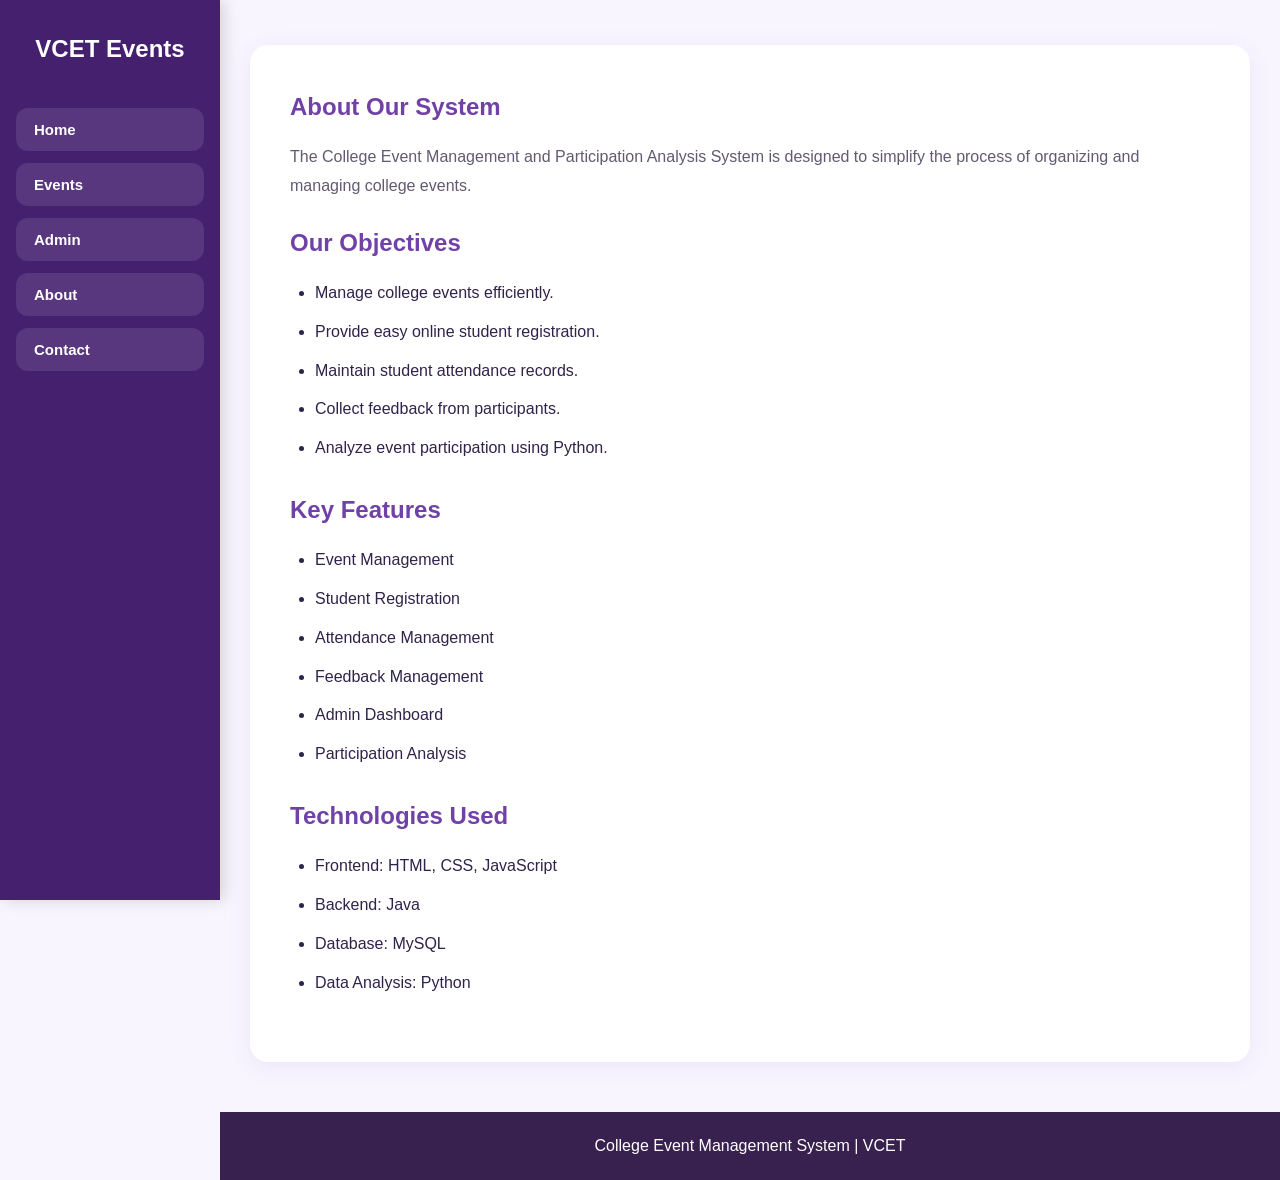
==== frontend/about.html @ 31e413ee "Initial commit - College Event Management System" ====
<!DOCTYPE html>
<html lang="en">
<head>
    <meta charset="UTF-8">
    <meta name="viewport" content="width=device-width, initial-scale=1.0">
    <title>VCET Events - About</title>
    <link rel="stylesheet" href="style.css">
</head>
<body>

<aside class="site-sidebar">

    <h2 class="sidebar-brand">VCET Events</h2>

  <nav class="sidebar-nav">
    <a href="index.html">Home</a>
    <a href="events.html">Events</a>
    <a href="admin.html">Admin</a>
    <a href="about.html">About</a>
    <a href="contact.html">Contact</a>
</nav>

</aside>

<main class="page-content">

    <section class="about">
        <h1>About Our System</h1>

        <p>
            The College Event Management and Participation Analysis
            System is designed to simplify the process of organizing
            and managing college events.
        </p>

        <h2>Our Objectives</h2>
        <ul>
            <li>Manage college events efficiently.</li>
            <li>Provide easy online student registration.</li>
            <li>Maintain student attendance records.</li>
            <li>Collect feedback from participants.</li>
            <li>Analyze event participation using Python.</li>
        </ul>

        <h2>Key Features</h2>
        <ul>
            <li>Event Management</li>
            <li>Student Registration</li>
            <li>Attendance Management</li>
            <li>Feedback Management</li>
            <li>Admin Dashboard</li>
            <li>Participation Analysis</li>
        </ul>

        <h2>Technologies Used</h2>
        <ul>
            <li>Frontend: HTML, CSS, JavaScript</li>
            <li>Backend: Java</li>
            <li>Database: MySQL</li>
            <li>Data Analysis: Python</li>
        </ul>
    </section>

    <footer>
        <p>College Event Management System | VCET</p>
    </footer>

</main>

</body>
</html>
---- frontend/style.css ----
* {
    margin: 0;
    padding: 0;
    box-sizing: border-box;
    font-family: 'Segoe UI', Arial, sans-serif;
}

body {
    background: #f8f5ff;
    color: #30234a;
}

/* HEADER */

header {
    background: linear-gradient(90deg, #7041a6, #a477df);
    color: white;
    padding: 20px 6%;
    display: flex;
    justify-content: space-between;
    align-items: center;
    flex-wrap: wrap;
    gap: 15px;
    box-shadow: 0 4px 15px #00000018;
}

header h2 {
    font-size: 26px;
    letter-spacing: 1px;
}

nav {
    display: flex;
    gap: 25px;
    flex-wrap: wrap;
}

nav a {
    color: white;
    text-decoration: none;
    font-weight: 600;
    transition: 0.3s;
}

nav a:hover {
    color: #ffe49a;
}

/* HOME HERO */

.hero {
    min-height: 430px;
    padding: 100px 20px;
    text-align: center;
    color: white;
    background: url("WhatsApp Image 2026-11-13 at 8.45.47 PM.jpeg") center center / cover no-repeat;    display: flex;
    flex-direction: column;
    align-items: center;
    justify-content: center;
    gap: 20px;
   
}

.hero h1 {
    font-size: 42px;
}

.hero p {
    font-size: 18px;
}

/* BUTTONS */

.btn,
button {
    display: inline-block;
    background: #ffbd59;
    color: #38204f;
    border: none;
    padding: 13px 25px;
    border-radius: 30px;
    font-size: 15px;
    font-weight: bold;
    text-decoration: none;
    cursor: pointer;
    transition: 0.3s;
}

.btn:hover,
button:hover {
    background: #ffda91;
    transform: translateY(-3px);
}

/* ABOUT */

.about {
    max-width: 1000px;
    margin: 45px auto;
    padding: 40px;
    background: white;
    border-radius: 18px;
    line-height: 1.8;
    box-shadow: 0 5px 25px #7041a615;
}

.about h1,
.about h2 {
    color: #7041a6;
    margin-bottom: 15px;
}

.about p {
    color: #625a70;
    margin-bottom: 20px;
}

.about ul {
    padding-left: 25px;
    margin-bottom: 25px;
}

.about li {
    margin-bottom: 10px;
}

/* EVENTS */

.events {
    max-width: 1100px;
    margin: 45px auto;
    padding: 25px;
    text-align: center;
}

.events h1 {
    color: #7041a6;
    font-size: 32px;
    margin-bottom: 12px;
}

.events > p {
    color: #71677e;
    margin-bottom: 30px;
}

#event-list {
    display: grid;
    grid-template-columns: repeat(auto-fit, minmax(260px, 1fr));
    gap: 25px;
    text-align: left;
}

.event-card {
    background: white;
    padding: 25px;
    border-radius: 18px;
    border-top: 5px solid #9b70d0;
    box-shadow: 0 5px 20px #7041a615;
    transition: 0.3s;
}

.event-card:hover {
    transform: translateY(-6px);
    box-shadow: 0 10px 25px #7041a630;
}

.event-card h3 {
    color: #7041a6;
    margin-bottom: 15px;
}

.event-card p {
    color: #625a70;
    margin-bottom: 10px;
}

/* FEEDBACK */

.feedback {
    max-width: 650px;
    margin: 40px auto;
    padding: 30px;
    background: white;
    border-radius: 18px;
    box-shadow: 0 5px 25px #7041a615;
}

.feedback h2 {
    color: #7041a6;
    margin-bottom: 20px;
    text-align: center;
}

input,
select,
textarea {
    width: 100%;
    padding: 13px;
    margin-bottom: 15px;
    border: 1px solid #d9c8ef;
    border-radius: 9px;
    outline: none;
    font-size: 14px;
}

input:focus,
select:focus,
textarea:focus {
    border-color: #9060c6;
    box-shadow: 0 0 5px #9060c655;
}

textarea {
    min-height: 100px;
    resize: vertical;
}

/* CONTACT */

.contact-card {
    background: #f1e8ff;
    padding: 25px;
    border-radius: 15px;
    margin: 25px 0;
    border-left: 5px solid #9060c6;
}

.contact-card h2 {
    color: #7041a6;
}

/* FOOTER */

footer {
    background: #38204f;
    color: white;
    padding: 25px;
    text-align: center;
    margin-top: 50px;
}

/* ADMIN DASHBOARD */

.dashboard,
.admin-dashboard {
    padding: 30px;
}

.dashboard-cards,
.stats-container {
    display: grid;
    grid-template-columns: repeat(auto-fit, minmax(180px, 1fr));
    gap: 20px;
    margin: 25px 0;
}

.stat-card,
.dashboard-card {
    background: linear-gradient(135deg, #7041a6, #ae84df);
    color: white;
    padding: 25px;
    border-radius: 15px;
    text-align: center;
    box-shadow: 0 5px 15px #7041a625;
}

.stat-card h2,
.dashboard-card h2 {
    font-size: 30px;
    margin-bottom: 8px;
}

/* ADMIN SECTIONS */

.admin-section {
    background: white;
    padding: 25px;
    margin: 25px 0;
    border-radius: 15px;
    box-shadow: 0 4px 18px #7041a615;
}

.admin-section h2 {
    color: #7041a6;
    margin-bottom: 20px;
}

/* TABLES */

table {
    width: 100%;
    border-collapse: collapse;
    margin-top: 15px;
    background: white;
}

th {
    background: #7041a6;
    color: white;
}

th, td {
    padding: 13px;
    border: 1px solid #e5d9f3;
    text-align: center;
}

/* RESPONSIVE DESIGN */

@media (max-width: 600px) {
    header {
        flex-direction: column;
        text-align: center;
    }

    nav {
        justify-content: center;
        gap: 15px;
    }

    .hero {
        padding: 70px 15px;
    }

    .hero h1 {
        font-size: 30px;
    }

    .about,
    .feedback {
        margin: 20px 12px;
        padding: 22px;
    }

    .events {
        padding: 15px;
    }

    table {
        font-size: 12px;
    }
}

/* LEFT SIDE VERTICAL SIDEBAR */

.site-sidebar {
    position: fixed;
    top: 0;
    left: 0;
    width: 230px;
    height: 100vh;
    background: linear-gradient(180deg, #7041a5, #9b6bd1);
    padding: 30px 18px;
    box-sizing: border-box;
    z-index: 1000;
}

.sidebar-brand {
    color: white;
    font-size: 25px;
    text-align: center;
    margin-bottom: 45px;
}

.sidebar-nav {
    display: flex;
    flex-direction: column;
    gap: 14px;
}

.sidebar-nav a {
    color: white;
    text-decoration: none;
    padding: 12px 18px;
    border-radius: 10px;
    font-size: 16px;
    font-weight: bold;
    transition: 0.3s;
}

.sidebar-nav a:hover,
.sidebar-nav a.active {
    background: white;
    color: #7041a5;
    transform: translateX(4px);
}

/* MAIN PAGE CONTENT */

.page-content {
    margin-left: 230px;
    min-height: 100vh;
}

/* MOBILE VIEW */

@media (max-width: 650px) {
    .site-sidebar {
        width: 100%;
        height: auto;
        position: relative;
        padding: 15px;
    }

    .sidebar-brand {
        margin: 5px 0 15px;
    }

    .sidebar-nav {
        flex-direction: row;
        flex-wrap: wrap;
        justify-content: center;
        gap: 8px;
    }

    .sidebar-nav a {
        padding: 9px 12px;
        font-size: 14px;
    }

    .page-content {
        margin-left: 0;
    }
}

/* MODERN LEFT SIDEBAR */

.site-sidebar {
    position: fixed;
    top: 0;
    left: 0;
    width: 220px;
    height: 100vh;
    background: #45206f;
    padding: 30px 16px;
    box-sizing: border-box;
    z-index: 1000;
    box-shadow: 4px 0 15px rgba(0, 0, 0, 0.15);
}

.sidebar-brand {
    color: white;
    font-size: 24px;
    text-align: center;
    margin: 5px 0 45px;
}

.sidebar-nav {
    display: flex;
    flex-direction: column;
    gap: 12px;
}

.sidebar-nav a {
    color: #ffffff;
    text-decoration: none;
    padding: 13px 18px;
    border-radius: 12px;
    font-size: 15px;
    font-weight: bold;
    background: rgba(255, 255, 255, 0.10);
    transition: 0.3s ease;
}

.sidebar-nav a:hover {
    background: #ffffff;
    color: #45206f;
    font-weight: bold;
    transform: translateX(5px);
}

.sidebar-nav a.active {
    background: #ffffff;
    color: #542780;
    box-shadow: 0 4px 10px rgba(0, 0, 0, 0.12);
}

.page-content {
    margin-left: 220px;
    min-height: 100vh;
}

/* MOBILE VIEW */

@media (max-width: 650px) {
    .site-sidebar {
        width: 100%;
        height: auto;
        position: relative;
        padding: 15px;
    }

    .sidebar-brand {
        margin: 5px 0 15px;
    }

    .sidebar-nav {
        flex-direction: row;
        flex-wrap: wrap;
        justify-content: center;
        gap: 8px;
    }

    .sidebar-nav a {
        padding: 9px 12px;
        font-size: 14px;
    }

    .page-content {
        margin-left: 0;
    }
}

/* HERO TEXT ANIMATION */

.hero-title {
    animation: titleAppear 1.5s ease-out forwards;
    opacity: 0;
    text-shadow: 2px 3px 8px rgba(0, 0, 0, 0.35);
}

.hero-subtitle {
    animation: subtitleAppear 1.5s ease-out 0.8s forwards;
    opacity: 0;
    text-shadow: 1px 2px 5px rgba(0, 0, 0, 0.4);
}

@keyframes titleAppear {
    from {
        opacity: 0;
        transform: translateY(40px);
    }

    to {
        opacity: 1;
        transform: translateY(0);
    }
}

@keyframes subtitleAppear {
    from {
        opacity: 0;
        transform: translateY(25px);
    }

    to {
        opacity: 1;
        transform: translateY(0);
    }
}
.admin-content-section {
    display: none;
}

/* ADMIN WELCOME BANNER */
.welcome-banner {
    display: flex;
    align-items: center;
    justify-content: space-between;
    gap: 25px;
    margin: 25px;
    padding: 40px;
    min-height: 190px;
    border-radius: 22px;
    background: linear-gradient(120deg, #482078, #8050b5, #ae82d8);
    color: white;
    box-shadow: 0 10px 25px rgba(70, 30, 110, 0.18);
    box-sizing: border-box;
}

.welcome-content {
    max-width: 700px;
}

.welcome-tag {
    font-size: 12px;
    font-weight: bold;
    letter-spacing: 2px;
    color: #ead8ff;
}

.welcome-content h1 {
    font-size: 30px;
    margin: 12px 0;
}

.welcome-content p {
    line-height: 1.7;
}

.welcome-content button {
    margin-top: 15px;
    padding: 12px 22px;
    border: none;
    border-radius: 10px;
    background: #ffbd59;
    color: #402064;
    font-weight: bold;
    cursor: pointer;
    transition: 0.3s;
}

.welcome-content button:hover {
    background: white;
    transform: translateY(-3px);
}

.welcome-icon {
    font-size: 85px;
    padding: 20px;
}

/* MOBILE VIEW */
@media (max-width: 650px) {
    .welcome-banner {
        margin: 15px;
        padding: 25px;
    }

    .welcome-content h1 {
        font-size: 23px;
    }

    .welcome-icon {
        display: none;
    }
}

/* ADMIN DASHBOARD IMPROVEMENTS */

.dashboard-section {
    margin: 25px;
}

.dashboard-section h2,
.admin-navigation h2 {
    color: #45206f;
    font-size: 25px;
    margin-bottom: 8px;
}

.dashboard-subtitle,
.admin-navigation p {
    color: #777;
    margin-bottom: 20px;
}

.dashboard-cards {
    display: grid;
    grid-template-columns: repeat(4, minmax(0, 1fr));
    gap: 18px;
}

.dashboard-card {
    border-radius: 18px;
    padding: 24px 18px;
    text-align: center;
    box-shadow: 0 6px 18px rgba(60, 30, 90, 0.10);
    transition: 0.3s ease;
}

.dashboard-card:hover {
    transform: translateY(-5px);
}

.dashboard-card h3 {
    font-size: 16px;
    margin-bottom: 12px;
}

.dashboard-card p {
    font-size: 30px;
    font-weight: bold;
    margin: 8px 0;
}

.dashboard-card span {
    font-size: 12px;
}

.admin-navigation {
    margin: 30px 25px;
    padding: 25px;
    background: white;
    border-radius: 18px;
    box-shadow: 0 5px 18px rgba(60, 30, 90, 0.08);
}

.admin-menu-buttons {
    display: grid;
    grid-template-columns: repeat(4, minmax(0, 1fr));
    gap: 15px;
}

.admin-menu-buttons button {
    padding: 18px 12px;
    border: none;
    border-radius: 13px;
    background: #ffbd59;
    color: #402064;
    font-size: 14px;
    font-weight: bold;
    cursor: pointer;
    transition: 0.3s ease;
}

.admin-menu-buttons button:hover {
    background: #7045a0;
    color: white;
    transform: translateY(-3px);
}

.admin-content-section {
    display: none;
    margin: 25px;
    padding: 28px;
    background: white;
    border-radius: 18px;
    box-shadow: 0 5px 18px rgba(60, 30, 90, 0.08);
}

.admin-content-section h2 {
    color: #45206f;
    margin-top: 20px;
}

.back-dashboard-btn {
    padding: 10px 17px;
    border: none;
    border-radius: 9px;
    background: #eee4fa;
    color: #542780;
    font-weight: bold;
    cursor: pointer;
}

.back-dashboard-btn:hover {
    background: #7045a0;
    color: white;
}

.admin-footer {
    margin-top: 40px;
    padding: 20px;
    text-align: center;
    color: #777;
    font-size: 13px;
}

/* RESPONSIVE ADMIN DASHBOARD */
@media (max-width: 900px) {
    .dashboard-cards,
    .admin-menu-buttons {
        grid-template-columns: repeat(2, minmax(0, 1fr));
    }
}

@media (max-width: 600px) {
    .dashboard-section,
    .admin-navigation {
        margin: 15px;
    }

    .dashboard-cards,
    .admin-menu-buttons {
        grid-template-columns: 1fr;
    }

    .admin-content-section {
        margin: 15px;
        padding: 18px;
        overflow-x: auto;
    }

    .welcome-banner {
        margin: 15px;
        padding: 25px;
    }
}
/* UPCOMING EVENTS PREVIEW */

.upcoming-preview {
    margin: 30px 25px;
    padding: 25px;
    background: white;
    border-radius: 18px;
    box-shadow: 0 5px 18px rgba(60, 30, 90, 0.08);
}

.preview-heading {
    display: flex;
    justify-content: space-between;
    align-items: center;
    margin-bottom: 20px;
}

.preview-heading h2 {
    color: #45206f;
    margin-bottom: 7px;
}

.preview-heading p {
    color: #777;
    font-size: 14px;
}

.preview-icon {
    font-size: 35px;
}

.upcoming-events-grid {
    display: grid;
    grid-template-columns: repeat(3, minmax(0, 1fr));
    gap: 18px;
}

.upcoming-event-card {
    padding: 20px;
    border-radius: 14px;
    background: #f6f0fc;
    border-left: 5px solid #8050b5;
}

.upcoming-event-card h3 {
    color: #45206f;
    margin-bottom: 12px;
}

.upcoming-event-card p {
    color: #666;
    font-size: 13px;
    margin: 7px 0;
}

@media (max-width: 750px) {
    .upcoming-events-grid {
        grid-template-columns: 1fr;
    }

    .upcoming-preview {
        margin: 15px;
    }
}
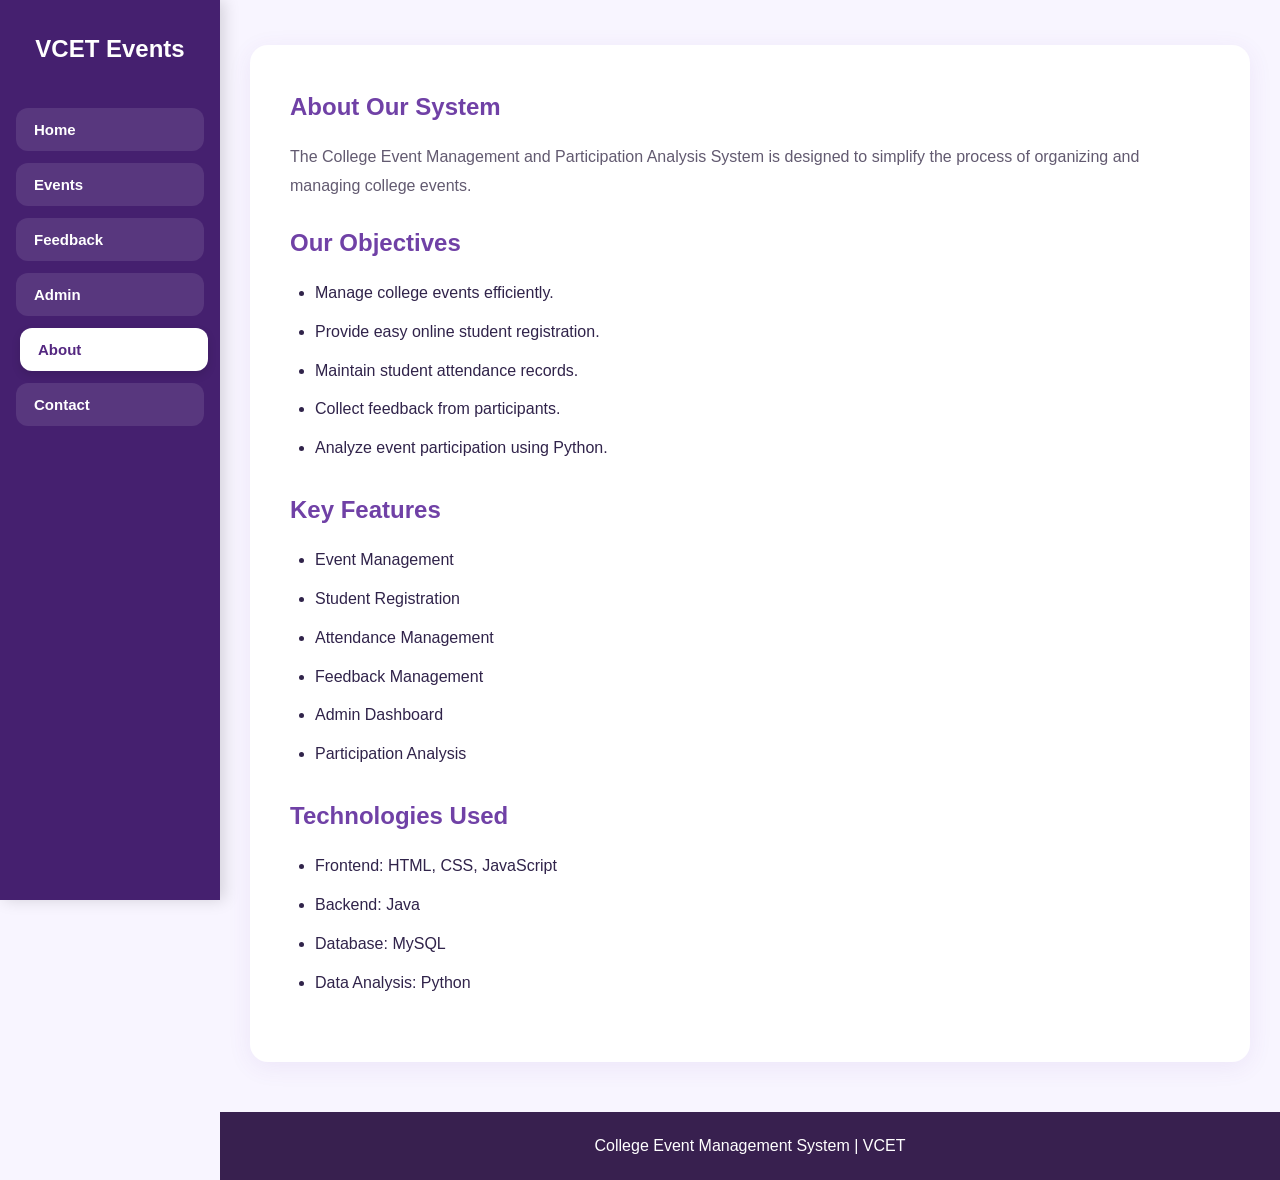
==== commit ca2191af: "Add class diagram and update feedback module" ====
--- a/frontend/about.html
+++ b/frontend/about.html
@@ -15,10 +15,11 @@
 
   <nav class="sidebar-nav">
     <a href="index.html">Home</a>
-    <a href="events.html">Events</a>
-    <a href="admin.html">Admin</a>
-    <a href="about.html">About</a>
-    <a href="contact.html">Contact</a>
+<a href="events.html">Events</a>
+<a href="feedback.html">Feedback</a>
+<a href="admin.html">Admin</a>
+<a href="about.html" class="active">About</a>
+<a href="contact.html">Contact</a>
 </nav>
 
 </aside>
--- a/frontend/style.css
+++ b/frontend/style.css
@@ -842,4 +842,85 @@
     .upcoming-preview {
         margin: 15px;
     }
-}+}
+
+/* Feedback Page */
+
+.feedback-container {
+    max-width: 750px;
+    margin: 40px auto;
+    padding: 40px;
+    background: #ffffff;
+    border-radius: 20px;
+    box-shadow: 0 8px 30px rgba(120, 85, 170, 0.12);
+}
+
+.feedback-container h1 {
+    color: #7045a5;
+    font-size: 30px;
+    margin-bottom: 10px;
+}
+
+.feedback-container > p {
+    color: #777;
+    margin-bottom: 30px;
+}
+
+#feedbackForm {
+    display: flex;
+    flex-direction: column;
+    gap: 12px;
+}
+
+#feedbackForm label {
+    color: #513779;
+    font-weight: 600;
+    margin-top: 10px;
+}
+
+#feedbackForm input,
+#feedbackForm select,
+#feedbackForm textarea {
+    width: 100%;
+    padding: 13px;
+    border: 1px solid #ded1f2;
+    border-radius: 10px;
+    background: #faf8ff;
+    font-size: 15px;
+    outline: none;
+    box-sizing: border-box;
+}
+
+#feedbackForm input:focus,
+#feedbackForm select:focus,
+#feedbackForm textarea:focus {
+    border-color: #9870d0;
+}
+
+#feedbackForm button {
+    background: #8054b8;
+    color: white;
+    padding: 14px;
+    border: none;
+    border-radius: 10px;
+    font-size: 16px;
+    font-weight: 600;
+    cursor: pointer;
+    margin-top: 15px;
+}
+
+#feedbackForm button:hover {
+    background: #68409e;
+}
+
+#feedbackMessage {
+    font-weight: 600;
+    margin-top: 10px;
+}
+
+@media (max-width: 600px) {
+    .feedback-container {
+        margin: 20px 10px;
+        padding: 22px;
+    }
+}
